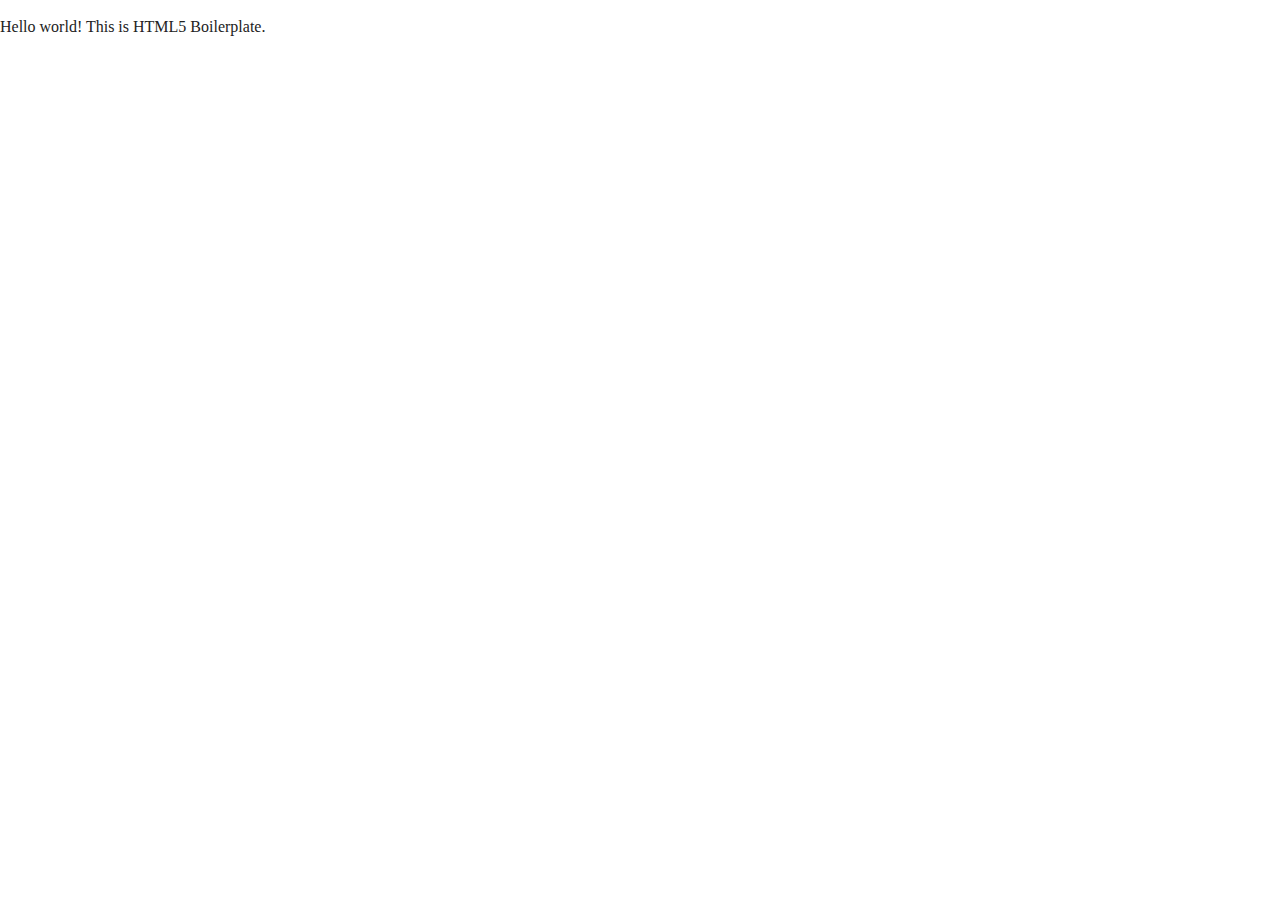
==== about/index.html @ 2b2614bc "add index.html to faq and about" ====
<!doctype html>
<html class="no-js" lang="">

<head>
  <meta charset="utf-8">
  <title></title>
  <meta name="description" content="">
  <meta name="viewport" content="width=device-width, initial-scale=1">

  <link rel="manifest" href="site.webmanifest">
  <link rel="apple-touch-icon" href="icon.png">
  <!-- Place favicon.ico in the root directory -->

  <link rel="stylesheet" href="../css/normalize.css">
  <link rel="stylesheet" href="../css/main.css">

  <meta name="theme-color" content="#fafafa">
</head>

<body>
  <!--[if IE]>
    <p class="browserupgrade">You are using an <strong>outdated</strong> browser. Please <a href="https://browsehappy.com/">upgrade your browser</a> to improve your experience and security.</p>
  <![endif]-->

  <!-- Add your site or application content here -->
  <p>Hello world! This is HTML5 Boilerplate.</p>
  <script src="../js/vendor/modernizr-3.8.0.min.js"></script>
  <script src="https://code.jquery.com/jquery-3.4.1.min.js" integrity="sha256-CSXorXvZcTkaix6Yvo6HppcZGetbYMGWSFlBw8HfCJo=" crossorigin="anonymous"></script>
  <script>window.jQuery || document.write('<script src="../js/vendor/jquery-3.4.1.min.js"><\/script>')</script>
  <script src="../js/plugins.js"></script>
  <script src="../js/main.js"></script>

  <!-- Google Analytics: change UA-XXXXX-Y to be your site's ID. -->
  <script>
    window.ga = function () { ga.q.push(arguments) }; ga.q = []; ga.l = +new Date;
    ga('create', 'UA-XXXXX-Y', 'auto'); ga('set','transport','beacon'); ga('send', 'pageview')
  </script>
  <script src="https://www.google-analytics.com/analytics.js" async></script>
</body>

</html>
---- css/main.css ----
/*! HTML5 Boilerplate v7.3.0 | MIT License | https://html5boilerplate.com/ */

/* main.css 2.0.0 | MIT License | https://github.com/h5bp/main.css#readme */
/*
 * What follows is the result of much research on cross-browser styling.
 * Credit left inline and big thanks to Nicolas Gallagher, Jonathan Neal,
 * Kroc Camen, and the H5BP dev community and team.
 */

/* ==========================================================================
   Base styles: opinionated defaults
   ========================================================================== */

html {
  color: #222;
  font-size: 1em;
  line-height: 1.4;
}

/*
 * Remove text-shadow in selection highlight:
 * https://twitter.com/miketaylr/status/12228805301
 *
 * Vendor-prefixed and regular ::selection selectors cannot be combined:
 * https://stackoverflow.com/a/16982510/7133471
 *
 * Customize the background color to match your design.
 */

::-moz-selection {
  background: #b3d4fc;
  text-shadow: none;
}

::selection {
  background: #b3d4fc;
  text-shadow: none;
}

/*
 * A better looking default horizontal rule
 */

hr {
  display: block;
  height: 1px;
  border: 0;
  border-top: 1px solid #ccc;
  margin: 1em 0;
  padding: 0;
}

/*
 * Remove the gap between audio, canvas, iframes,
 * images, videos and the bottom of their containers:
 * https://github.com/h5bp/html5-boilerplate/issues/440
 */

audio,
canvas,
iframe,
img,
svg,
video {
  vertical-align: middle;
}

/*
 * Remove default fieldset styles.
 */

fieldset {
  border: 0;
  margin: 0;
  padding: 0;
}

/*
 * Allow only vertical resizing of textareas.
 */

textarea {
  resize: vertical;
}

/* ==========================================================================
   Browser Upgrade Prompt
   ========================================================================== */

.browserupgrade {
  margin: 0.2em 0;
  background: #ccc;
  color: #000;
  padding: 0.2em 0;
}

/* ==========================================================================
   Author's custom styles
   ========================================================================== */

/* ==========================================================================
   Helper classes
   ========================================================================== */

/*
 * Hide visually and from screen readers
 */

.hidden {
  display: none !important;
}

/*
* Hide only visually, but have it available for screen readers:
* https://snook.ca/archives/html_and_css/hiding-content-for-accessibility
*
* 1. For long content, line feeds are not interpreted as spaces and small width
*    causes content to wrap 1 word per line:
*    https://medium.com/@jessebeach/beware-smushed-off-screen-accessible-text-5952a4c2cbfe
*/

.sr-only {
  border: 0;
  clip: rect(0, 0, 0, 0);
  height: 1px;
  margin: -1px;
  overflow: hidden;
  padding: 0;
  position: absolute;
  white-space: nowrap;
  width: 1px;
  /* 1 */
}

/*
* Extends the .sr-only class to allow the element
* to be focusable when navigated to via the keyboard:
* https://www.drupal.org/node/897638
*/

.sr-only.focusable:active,
.sr-only.focusable:focus {
  clip: auto;
  height: auto;
  margin: 0;
  overflow: visible;
  position: static;
  white-space: inherit;
  width: auto;
}

/*
* Hide visually and from screen readers, but maintain layout
*/

.invisible {
  visibility: hidden;
}

/*
* Clearfix: contain floats
*
* For modern browsers
* 1. The space content is one way to avoid an Opera bug when the
*    `contenteditable` attribute is included anywhere else in the document.
*    Otherwise it causes space to appear at the top and bottom of elements
*    that receive the `clearfix` class.
* 2. The use of `table` rather than `block` is only necessary if using
*    `:before` to contain the top-margins of child elements.
*/

.clearfix:before,
.clearfix:after {
  content: " ";
  /* 1 */
  display: table;
  /* 2 */
}

.clearfix:after {
  clear: both;
}

/* ==========================================================================
   EXAMPLE Media Queries for Responsive Design.
   These examples override the primary ('mobile first') styles.
   Modify as content requires.
   ========================================================================== */

@media only screen and (min-width: 35em) {
  /* Style adjustments for viewports that meet the condition */
}

@media print,
  (-webkit-min-device-pixel-ratio: 1.25),
  (min-resolution: 1.25dppx),
  (min-resolution: 120dpi) {
  /* Style adjustments for high resolution devices */
}

/* ==========================================================================
   Print styles.
   Inlined to avoid the additional HTTP request:
   https://www.phpied.com/delay-loading-your-print-css/
   ========================================================================== */

@media print {
  *,
  *:before,
  *:after {
    background: transparent !important;
    color: #000 !important;
    /* Black prints faster */
    box-shadow: none !important;
    text-shadow: none !important;
  }
  a,
  a:visited {
    text-decoration: underline;
  }
  a[href]:after {
    content: " (" attr(href) ")";
  }
  abbr[title]:after {
    content: " (" attr(title) ")";
  }
  /*
     * Don't show links that are fragment identifiers,
     * or use the `javascript:` pseudo protocol
     */
  a[href^="#"]:after,
  a[href^="javascript:"]:after {
    content: "";
  }
  pre {
    white-space: pre-wrap !important;
  }
  pre,
  blockquote {
    border: 1px solid #999;
    page-break-inside: avoid;
  }
  /*
     * Printing Tables:
     * https://web.archive.org/web/20180815150934/http://css-discuss.incutio.com/wiki/Printing_Tables
     */
  thead {
    display: table-header-group;
  }
  tr,
  img {
    page-break-inside: avoid;
  }
  p,
  h2,
  h3 {
    orphans: 3;
    widows: 3;
  }
  h2,
  h3 {
    page-break-after: avoid;
  }
}
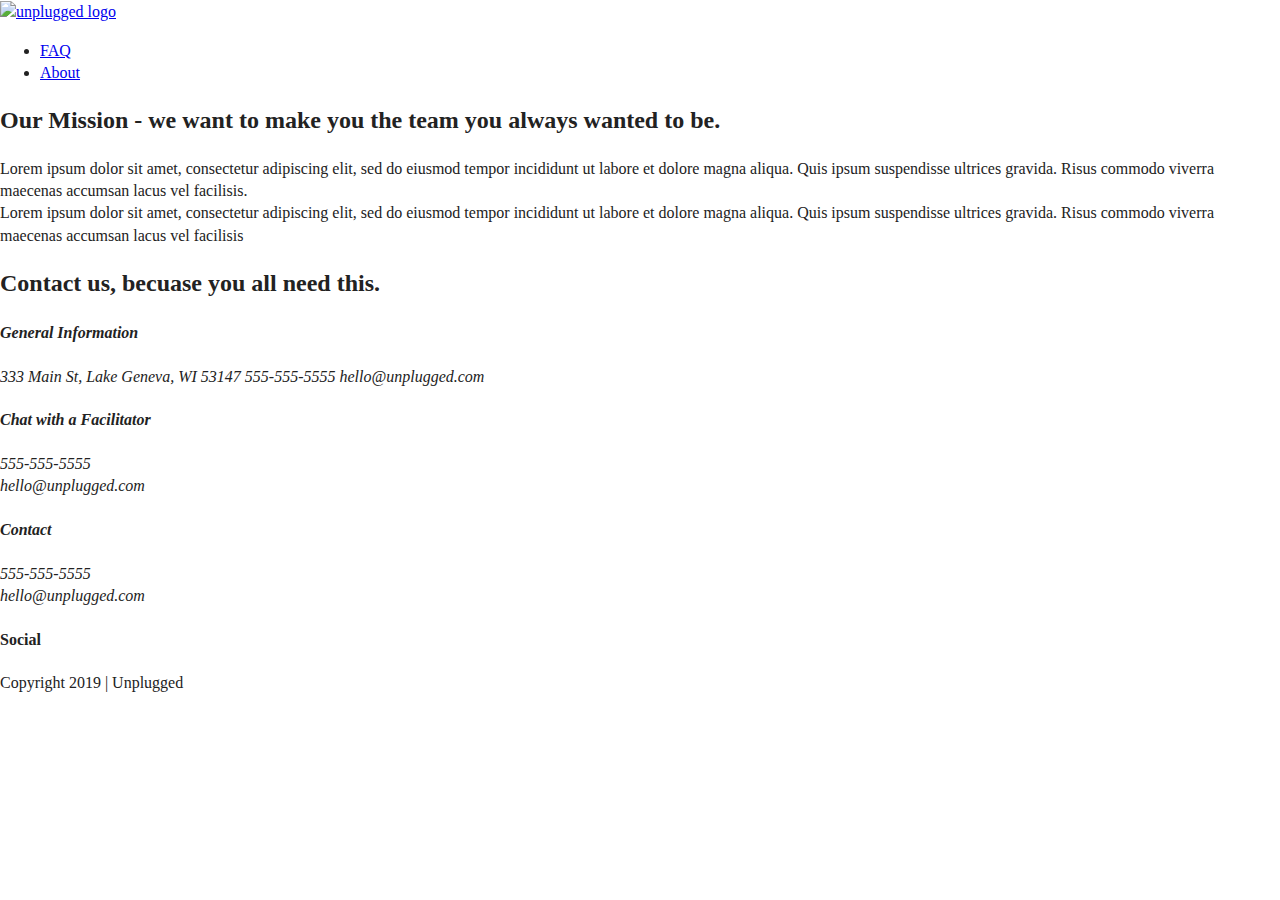
==== commit 744b1045: "About page html" ====
--- a/about/index.html
+++ b/about/index.html
@@ -21,9 +21,90 @@
   <!--[if IE]>
     <p class="browserupgrade">You are using an <strong>outdated</strong> browser. Please <a href="https://browsehappy.com/">upgrade your browser</a> to improve your experience and security.</p>
   <![endif]-->
+  <header>
+      <div class="content-wrapper">
+        <a href="#"><img scr="" alt="unplugged logo"></a>
+        <div class="header-divider"></div>
+        <nav>
+            <ul>
+              <li><a href="../faq/index.html" target="_blank">FAQ</a></li>
+              <li><a href="../about/index.html" target="_blank">About</a></li>
+            </ul>
+        </nav>
+      </div>
+  </header>
 
-  <!-- Add your site or application content here -->
-  <p>Hello world! This is HTML5 Boilerplate.</p>
+<main>
+    <section class="mission">
+      <div class="content-wrapper">
+          <div class="mission-content">
+            <h2>Our Mission - we want to make you the team you always wanted to be.</h2>
+            <p>Lorem ipsum dolor sit amet, consectetur adipiscing elit, sed do eiusmod tempor incididunt ut labore et dolore magna aliqua. Quis ipsum suspendisse ultrices gravida. Risus commodo viverra maecenas accumsan lacus vel facilisis. <br>
+            Lorem ipsum dolor sit amet, consectetur adipiscing elit, sed do eiusmod tempor incididunt ut labore et dolore magna aliqua. Quis ipsum suspendisse ultrices gravida. Risus commodo viverra maecenas accumsan lacus vel facilisis
+            </p>
+          </div>
+      </div> <!-- mission content wrapper ends -->
+    </section> <!-- end mission section -->
+
+    <section class="map">
+      <figure>
+      </figure>
+    </section>
+
+    <section class="cotact-section">
+      <div class="content-wrapper">
+        <h2>Contact us, becuase you all need this.</h2>
+        <address class="contact">
+          <div class="col-1">
+            <h4>General Information</h4>
+            <p>333 Main St, Lake Geneva, WI 53147
+              555-555-5555
+              hello@unplugged.com
+            </p>
+          </div>
+          <div class="col-2">
+            <h4>Chat with a Facilitator</h4>
+            <p>
+              555-555-5555<br>
+            hello@unplugged.com
+          </p>
+        </div>
+      </address>
+      </div>
+    </section>
+
+
+</main>
+
+  <footer>
+      <div class="content-wrapper">
+          <div class="footer-content">
+            <address class="contact">
+              <h4>Contact</h4>
+              <p>
+                555-555-5555<br>
+              hello@unplugged.com
+            </p>
+            </address>
+          </div>
+              <div class="social">
+                <h4>Social</h4>
+                  <div class="social-icons">
+                      <p><a href="https://www.facebook.com/yoursite" target="_blank"></a></p>
+                      <p><a href="https://www.twiiter.com/yoursite" target="_blank"></a></p>
+                      <p><a href="https://www.instagram.com/yoursite" target="_blank"></a></p>
+                <!-- other social links here -->
+                  </div>
+              </div>
+            </div><!-- footer content ends -->
+        </div> <!--footer content-wrapper ends -->
+
+        <div class="copyright">
+          <p>Copyright 2019 | Unplugged</p>
+        </div>
+  </footer>
+
+
   <script src="../js/vendor/modernizr-3.8.0.min.js"></script>
   <script src="https://code.jquery.com/jquery-3.4.1.min.js" integrity="sha256-CSXorXvZcTkaix6Yvo6HppcZGetbYMGWSFlBw8HfCJo=" crossorigin="anonymous"></script>
   <script>window.jQuery || document.write('<script src="../js/vendor/jquery-3.4.1.min.js"><\/script>')</script>
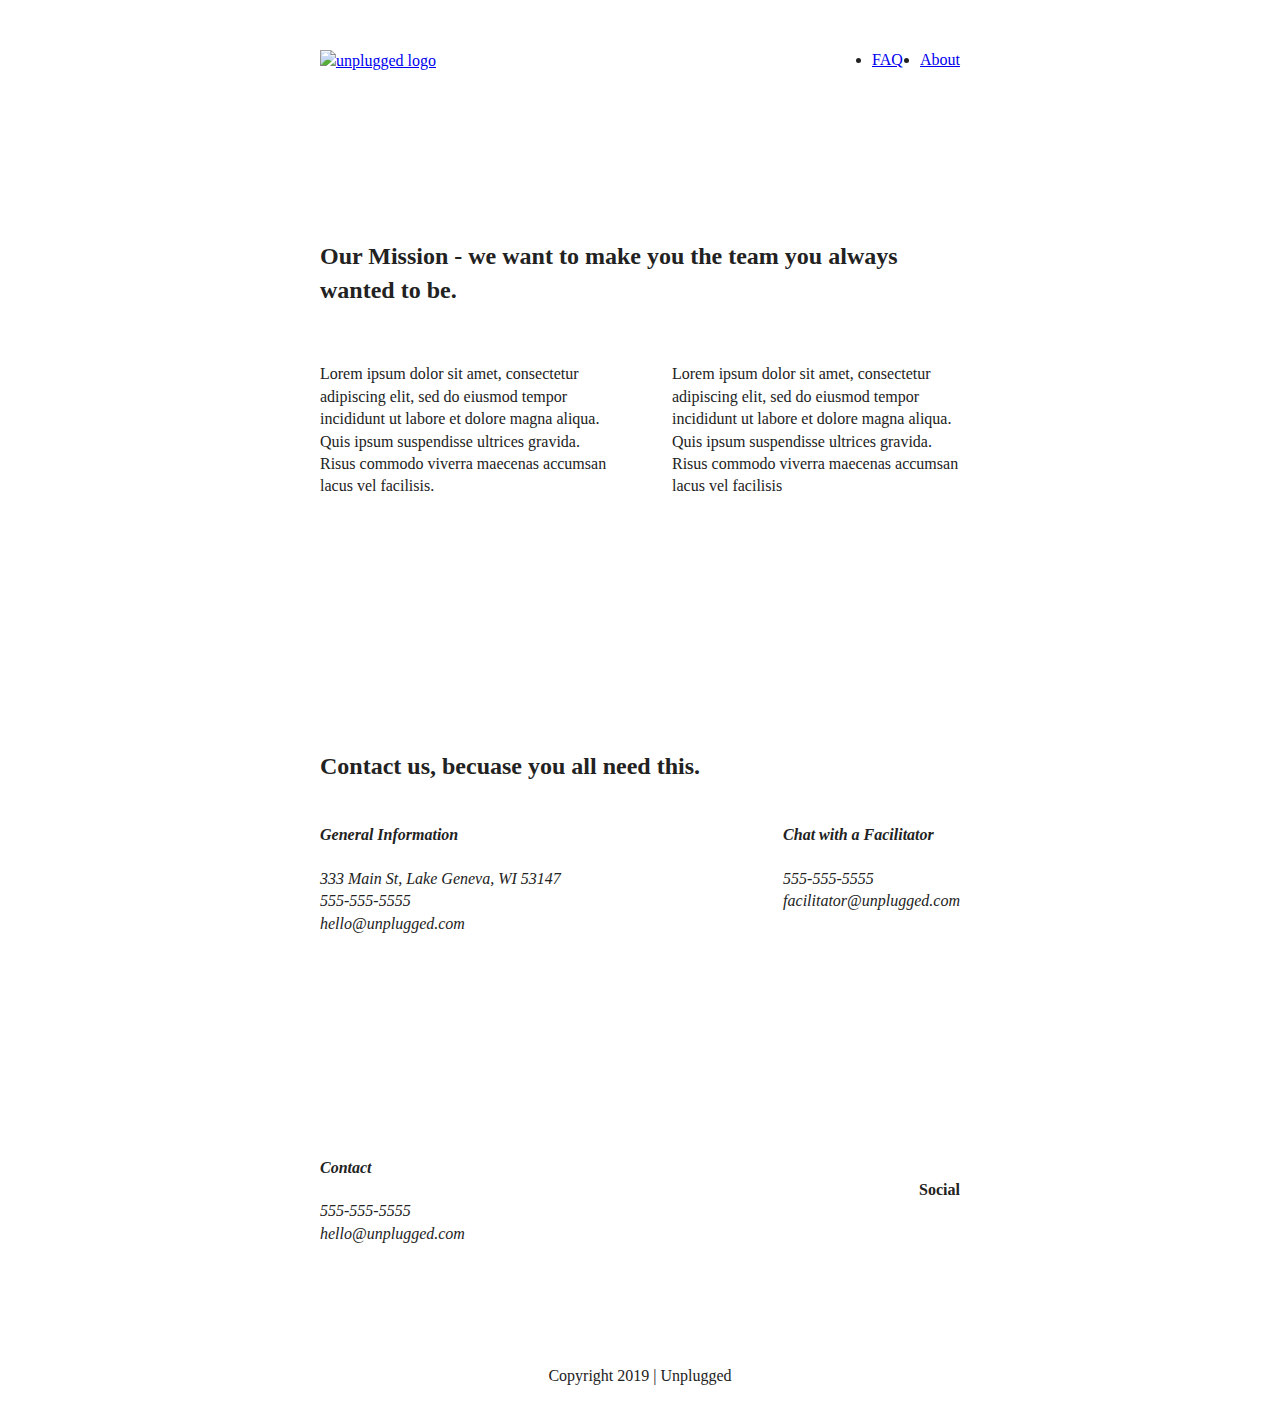
==== commit 2b5282b5: "breakpoints and tablet code" ====
--- a/about/index.html
+++ b/about/index.html
@@ -37,9 +37,12 @@
 <main>
     <section class="mission">
       <div class="content-wrapper">
+          <h2>Our Mission - we want to make you the team you always wanted to be.</h2>
           <div class="mission-content">
-            <h2>Our Mission - we want to make you the team you always wanted to be.</h2>
-            <p>Lorem ipsum dolor sit amet, consectetur adipiscing elit, sed do eiusmod tempor incididunt ut labore et dolore magna aliqua. Quis ipsum suspendisse ultrices gravida. Risus commodo viverra maecenas accumsan lacus vel facilisis. <br>
+            <p>
+              Lorem ipsum dolor sit amet, consectetur adipiscing elit, sed do eiusmod tempor incididunt ut labore et dolore magna aliqua. Quis ipsum suspendisse ultrices gravida. Risus commodo viverra maecenas accumsan lacus vel facilisis.
+            </p>
+            <p>
             Lorem ipsum dolor sit amet, consectetur adipiscing elit, sed do eiusmod tempor incididunt ut labore et dolore magna aliqua. Quis ipsum suspendisse ultrices gravida. Risus commodo viverra maecenas accumsan lacus vel facilisis
             </p>
           </div>
@@ -51,22 +54,22 @@
       </figure>
     </section>
 
-    <section class="cotact-section">
+    <section class="contact-section">
       <div class="content-wrapper">
         <h2>Contact us, becuase you all need this.</h2>
-        <address class="contact">
-          <div class="col-1">
+        <address class="contact-content">
+          <div>
             <h4>General Information</h4>
-            <p>333 Main St, Lake Geneva, WI 53147
-              555-555-5555
+            <p>333 Main St, Lake Geneva, WI 53147<br>
+              555-555-5555<br>
               hello@unplugged.com
             </p>
           </div>
-          <div class="col-2">
+          <div>
             <h4>Chat with a Facilitator</h4>
             <p>
               555-555-5555<br>
-            hello@unplugged.com
+            facilitator@unplugged.com
           </p>
         </div>
       </address>
@@ -86,13 +89,18 @@
               hello@unplugged.com
             </p>
             </address>
-          </div>
               <div class="social">
                 <h4>Social</h4>
                   <div class="social-icons">
-                      <p><a href="https://www.facebook.com/yoursite" target="_blank"></a></p>
-                      <p><a href="https://www.twiiter.com/yoursite" target="_blank"></a></p>
-                      <p><a href="https://www.instagram.com/yoursite" target="_blank"></a></p>
+                      <p>
+                        <a href="https://www.facebook.com/yoursite" target="_blank"></a>
+                      </p>
+                      <p>
+                        <a href="https://www.twiiter.com/yoursite" target="_blank"></a>
+                      </p>
+                      <p>
+                        <a href="https://www.instagram.com/yoursite" target="_blank"></a>
+                      </p>
                 <!-- other social links here -->
                   </div>
               </div>
--- a/css/main.css
+++ b/css/main.css
@@ -97,6 +97,231 @@
 /* ==========================================================================
    Author's custom styles
    ========================================================================== */
+
+   .content-wrapper {
+     width: 90%;
+     margin: 50px 0;
+   }
+
+/*---------------------------Base Header - Footer Styles-----------------------*/
+
+header,
+footer {
+  display: flex;
+  justify-content: center;
+  align-items: center;
+  flex-flow: row wrap;
+}
+
+/*----Header styles---*/
+
+header {
+  padding: 15px 0;
+}
+
+header .content-wrapper {
+  display: flex;
+  justify-content: center;
+  align-items: center;
+  flex-flow: row wrap;
+  margin: 0;
+}
+
+.header-divider {
+  width: 100%;
+  height: 1px;
+  margin: 10px 0 20px 0;
+}
+
+header nav {
+  display: flex;
+  justify-content: space-around;
+  align-items: center;
+  flex-flow: row wrap;
+  width: 60%;
+}
+
+header nav ul {
+  display: flex;
+  justify-content: space-around;
+  width: 100%;
+}
+
+/*----Footer styles---*/
+
+footer {
+ flex-direction: column;
+}
+
+footer p {
+  margin: 0;
+}
+
+footer .content-wrapper {
+  width: 55%;
+  margin: 50px 0;
+}
+
+
+footer .contact {
+  margin-bottom: 50px;
+}
+
+footer .social-icons {
+  display: flex;
+  justify-content: space-around;
+  align-items: center;
+}
+
+footer .social-icons p {
+  display: flex;
+  justify-content: center;
+  align-items: center;
+}
+
+footer .copyright {
+  margin: 20px 0;
+  text-align: center;
+}
+
+/*---------------------------Mobile Styles - Homepage -----------------------*/
+
+main {
+
+}
+
+/* Hero Area */
+
+.hero-area {
+  display: flex;
+  justify-content: center;
+  flex-flow: row wrap;
+}
+
+main .content-wrapper {
+
+}
+
+/* Aside */
+
+aside {
+  display: flex;
+  justify-content: center;
+  align-items: center;
+  flex-flow: row wrap;
+}
+
+aside .content-wrapper {
+
+}
+
+.form-description {
+
+}
+
+.form {
+
+}
+
+/* Features */
+
+.features {
+  display: flex;
+  justify-content: center;
+  flex-flow: row wrap;
+}
+
+.features h2 {
+  margin-bottom: 60px;
+}
+
+.features article {
+  width: 60%;
+  margin: 30px 0;
+}
+
+.features .features-items {
+  display: flex;
+  justify-content: center;
+  align-items: center;
+  flex-flow: row wrap;
+}
+
+.features p {
+  margin: 0;
+}
+
+
+/* Reviews */
+
+.reviews {
+  display: flex;
+  justify-content: center;
+  flex-flow: row wrap;
+}
+
+.reviews h2 {
+  margin-bottom: 40px;
+}
+
+.reviews h3 {
+  width: 50%;
+  margin: 20px 0;
+}
+
+article .testimonial {
+
+}
+
+/* ==========================================================================
+   About Page
+   ========================================================================== */
+
+.mission {
+  display: flex;
+  justify-content: center;
+  align-items: center;
+  flex-flow: row wrap;
+}
+
+.contact-section {
+  display: flex;
+  justify-content: center;
+  align-items: center;
+  flex-flow: row wrap;
+}
+
+.contact-content p {
+  margin: 0;
+}
+
+
+
+/* ==========================================================================
+   FAQ Page
+   ========================================================================== */
+
+.faq {
+  display: flex;
+  justify-content: center;
+  align-items: center;
+  flex-flow: row wrap;
+}
+
+.faq .content-wrapper {
+  display: flex;
+  justify-content: center;
+  align-items: center;
+  flex-flow: row wrap;
+}
+
+.faq h2 {
+  margin-bottom: 40px;
+}
+
+.faq-content {
+  margin-bottom: 50px;
+}
 
 /* ==========================================================================
    Helper classes
@@ -187,8 +412,138 @@
    Modify as content requires.
    ========================================================================== */
 
-@media only screen and (min-width: 35em) {
-  /* Style adjustments for viewports that meet the condition */
+@media only screen and (min-width: 768px) {
+  /* table styles here */
+
+  .content-wrapper {
+    max-width: 640px;
+    margin: 100px 0;
+  }
+
+  header {
+ justify-content: space-around;
+ padding: 33px 0;
+  }
+
+  header .content-wrapper {
+    width: 100%;
+    justify-content: space-between;
+  }
+  header nav {
+    width: 20%;
+  }
+
+  header nav ul {
+    justify-content: space-between;
+  }
+
+  .header-divider {
+    display: none;
+  }
+  /* Hero Area */
+
+  /* Aside */
+  aside .content-wrapper {
+    margin: 50px 0;
+    display: flex;
+    justify-content: space-between;
+    flex-flow: row wrap;
+  }
+
+  aside .content-wrapper .form-description,
+  aside .content-wrapper .form {
+    width: 40%;
+    margin: 0;
+  }
+
+  /* Features */
+  .features article {
+    display: flex;
+    justify-content: center;
+    align-items: center;
+    flex-flow: column wrap;
+    flex-basis: 50%;
+  }
+
+  .features .features-item-description {
+    width: 50%;
+  }
+
+  /* Reviews */
+  .reviews article {
+    display: flex;
+    justify-content: space-between;
+  }
+
+  .reviews article div {
+    width: 49%;
+  }
+
+  /* Footer */
+  footer .content-wrapper {
+    width: 65%;
+    margin: 100px 0;
+  }
+
+  .footer-content {
+    display: flex;
+    justify-content: space-between;
+    align-items: center;
+  }
+
+  footer .contact {
+    margin-bottom: 0;
+  }
+
+  footer .copyright {
+    width: 100%;
+    align-items: center;
+  }
+  /* ==========================================================================
+   About Page
+   ========================================================================== */
+
+  .mission-content {
+    display: flex;
+    justify-content: space-between;
+    align-items: center;
+    padding-top: 20px
+  }
+
+  .mission-content p {
+    width: 45%;
+  }
+
+  .contact-section .content-wrapper h2 {
+    width: 80%;
+  }
+
+  .contact-content {
+    display: flex;
+    justify-content: space-between;
+    align-items: flex-start;
+  }
+
+  /* ==========================================================================
+   FAQ Page
+   ========================================================================== */
+
+  .faq .content-wrapper {
+    justify-content: space-between;
+  }
+
+  .faq-content {
+    flex-basis: 45%;
+  }
+
+  .faq h2 {
+    width: 100%;
+  }
+}
+
+
+@media only screen and (min-width: 1200px) {
+/* table styles here */
 }
 
 @media print,
@@ -262,4 +617,3 @@
     page-break-after: avoid;
   }
 }
-
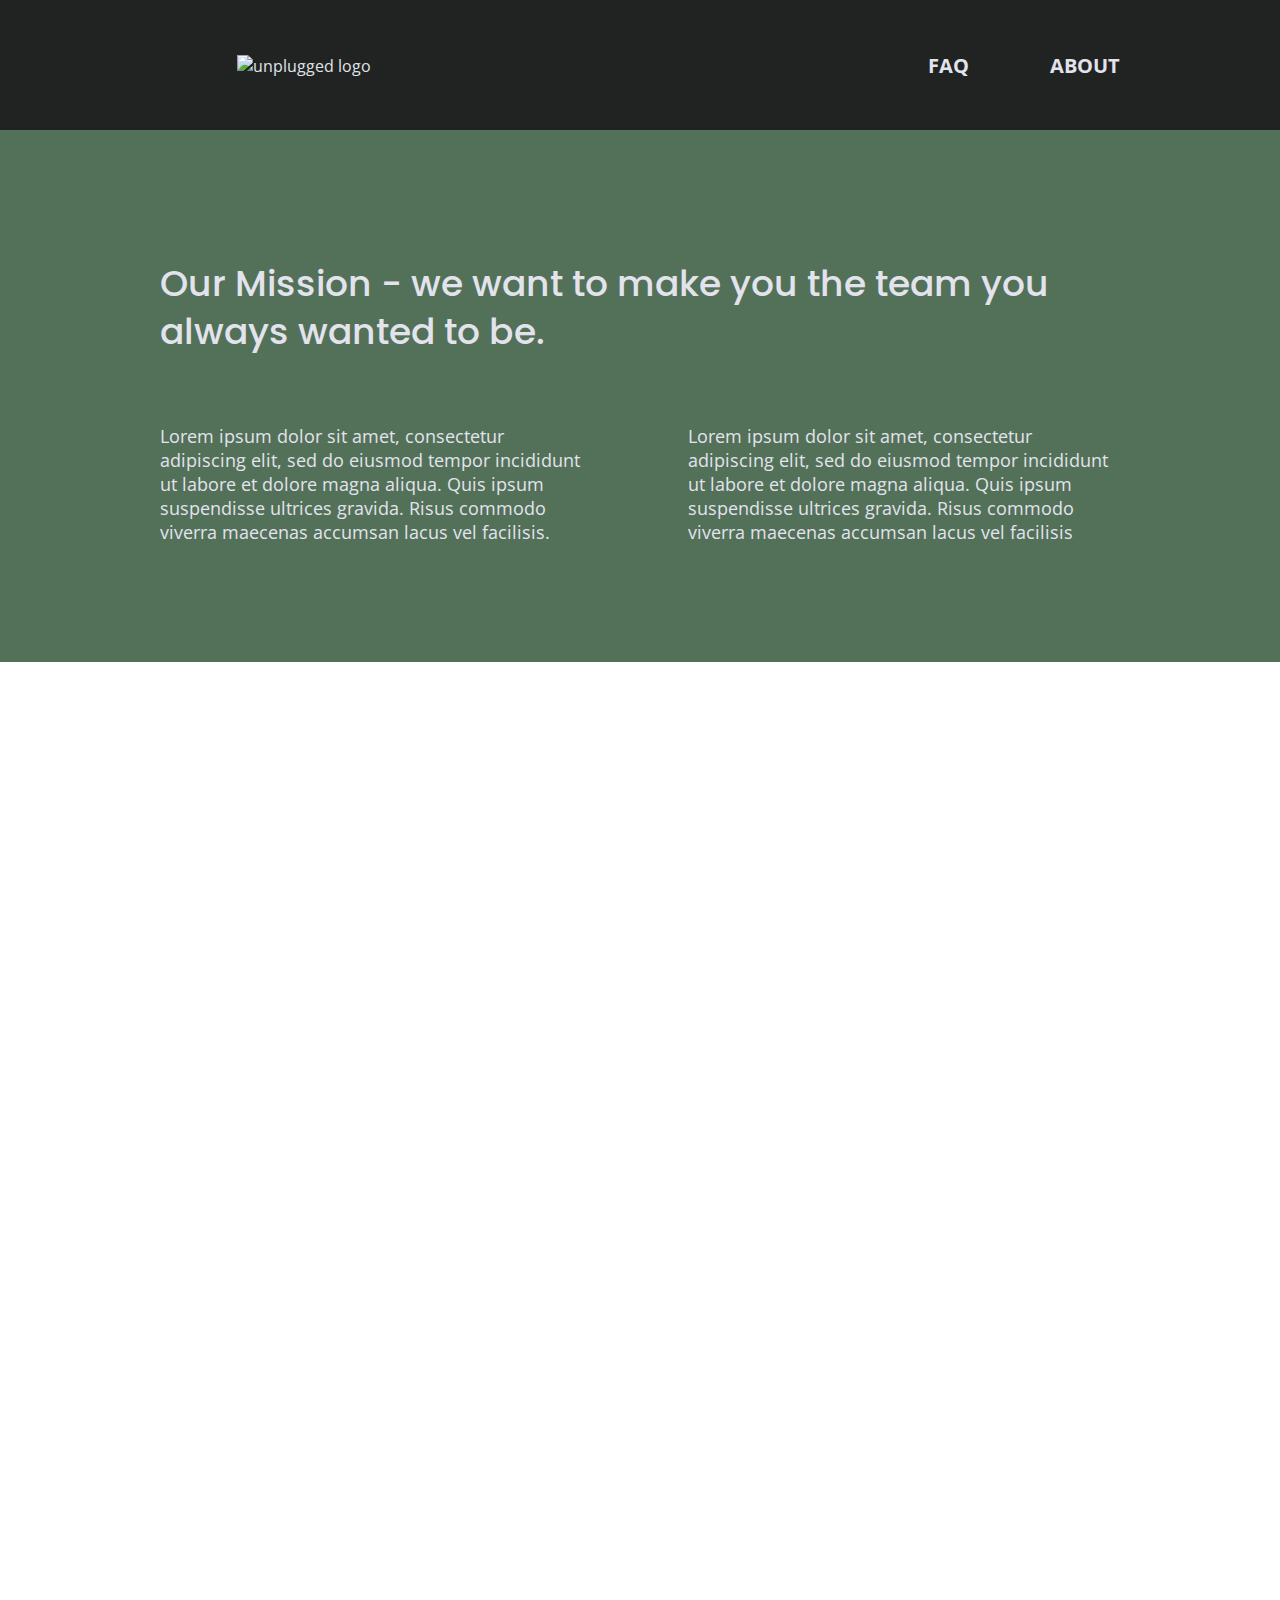
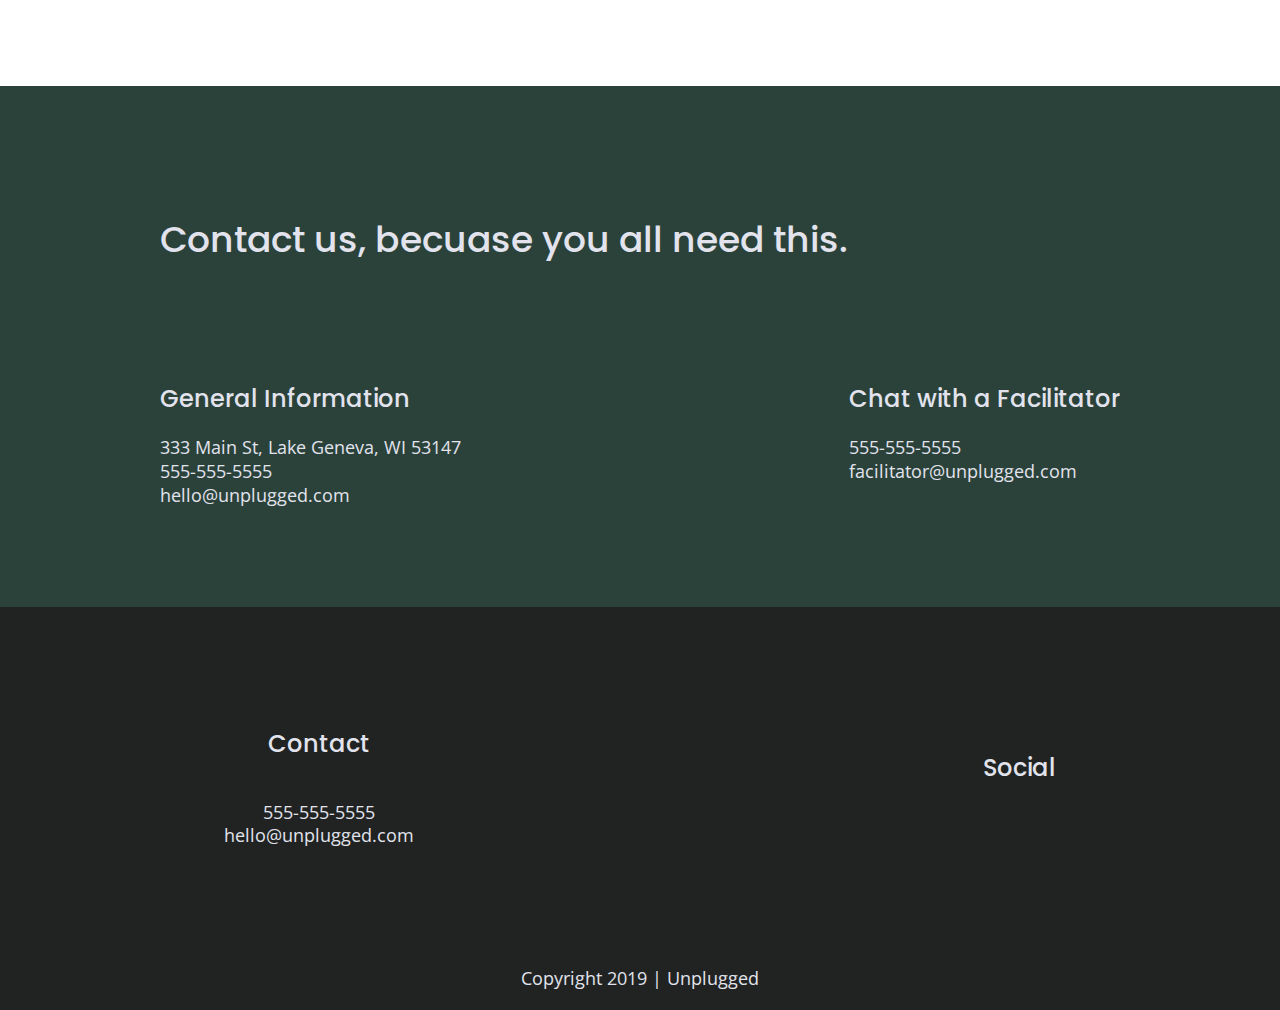
==== commit b933a998: "responsive map iframe" ====
--- a/about/index.html
+++ b/about/index.html
@@ -15,6 +15,8 @@
   <link rel="stylesheet" href="../css/main.css">
 
   <meta name="theme-color" content="#fafafa">
+
+  <link href="https://fonts.googleapis.com/css?family=Open+Sans:400,700|Poppins:500,700" rel="stylesheet">
 </head>
 
 <body>
@@ -23,7 +25,11 @@
   <![endif]-->
   <header>
       <div class="content-wrapper">
-        <a href="#"><img scr="" alt="unplugged logo"></a>
+        <figure>
+          <a href="#">
+              <img src="../img/unpluggedlogo.png" alt="unplugged logo">
+          </a>
+        </figure>
         <div class="header-divider"></div>
         <nav>
             <ul>
@@ -51,6 +57,7 @@
 
     <section class="map">
       <figure>
+      <iframe src="https://www.google.com/maps/embed?pb=!1m18!1m12!1m3!1d2937.0511584791698!2d-88.42710265696954!3d42.596658085116516!2m3!1f0!2f0!3f0!3m2!1i1024!2i768!4f13.1!3m3!1m2!1s0x88058bbef1e33f19%3A0xa9e28adaef1aa0be!2s333%20Main%20St%2C%20Lake%20Geneva%2C%20WI%2053147%2C%20USA!5e0!3m2!1sen!2sca!4v1591619249936!5m2!1sen!2sca" width="600" height="450" frameborder="0" style="border:0;" allowfullscreen="" aria-hidden="false" tabindex="0"></iframe>
       </figure>
     </section>
 
--- a/css/main.css
+++ b/css/main.css
@@ -103,6 +103,62 @@
      margin: 50px 0;
    }
 
+   /* General Styles */
+
+  html {
+
+        font-size: 16px;
+   }
+
+  body {
+    font-family: 'Open Sans', sans-serif;
+    font-size: 1em;
+    text-align: left;
+    color: #e2e3ed;
+   }
+
+  ul,
+  ol {
+     list-style-type: none
+   }
+
+   a {
+     color: #e2e3ed;
+     text-decoration: none;
+   }
+
+   h2 {
+    font-family: 'Poppins', sans-serif;
+    font-size: 1.875em;
+    font-weight: 500;
+   }
+
+   h3,
+   h4 {
+    font-family: 'Poppins', sans-serif;
+    font-size: 1.125em;
+    font-weight: 500;
+    margin: 20px 0;
+   }
+
+   p {
+     font-size: .875em;
+     line-height: 1.285;
+   }
+
+   img {
+     width: 100%
+   }
+
+   figure {
+     margin: 0;
+
+   }
+
+   address {
+     font-style: normal;
+   }
+
 /*---------------------------Base Header - Footer Styles-----------------------*/
 
 header,
@@ -111,6 +167,7 @@
   justify-content: center;
   align-items: center;
   flex-flow: row wrap;
+  background-color: #202322;
 }
 
 /*----Header styles---*/
@@ -125,12 +182,21 @@
   align-items: center;
   flex-flow: row wrap;
   margin: 0;
+}
+
+header figure {
+  width: 60%;
+  display: flex;
+  justify-content: center;
+  align-items: center;
+  flex-flow: row wrap;
 }
 
 .header-divider {
   width: 100%;
   height: 1px;
   margin: 10px 0 20px 0;
+  background: #3a3a3a;
 }
 
 header nav {
@@ -139,17 +205,26 @@
   align-items: center;
   flex-flow: row wrap;
   width: 60%;
+  font-size: 1.125em;
+  font-weight: 700;
+  text-transform: uppercase;
 }
 
 header nav ul {
   display: flex;
   justify-content: space-around;
   width: 100%;
+  padding: 0;
+}
+
+header nav ul li {
+  font-size: 1.125em;
 }
 
 /*----Footer styles---*/
 
 footer {
+  text-align: center;
  flex-direction: column;
 }
 
@@ -196,32 +271,58 @@
   display: flex;
   justify-content: center;
   flex-flow: row wrap;
-}
-
-main .content-wrapper {
-
+  background: url(../img/unplugged-retreat-hero.jpg);
+  background-size: cover;
+  background-position: center;
+  min-height: 500px;
+}
+
+.hero-area h1 {
+  font-family: 'Poppins', Helvetica, Arial, sans-serif;
+  font-weight: 500;
+  font-size: 2.25em;
+  line-height: 1.2;
 }
 
 /* Aside */
 
 aside {
-  display: flex;
-  justify-content: center;
-  align-items: center;
-  flex-flow: row wrap;
-}
-
-aside .content-wrapper {
-
-}
-
-.form-description {
-
-}
-
-.form {
-
-}
+  background-color: #527158;
+  display: flex;
+  justify-content: center;
+  align-items: center;
+  flex-flow: row wrap;
+}
+
+/* ==========================================================================
+   Home page aside \ form
+   ========================================================================== */
+aside .form {
+  margin-top: 30px;
+}
+
+input[type=text] {
+  box-sizing: border-box;
+  width: 100%;
+  color: #2a423a;
+  font-style: italic;
+  padding: 1em;
+}
+
+input[type=button] {
+  width: 100%;
+  padding: 20px 0;
+  margin-top: 20px;
+  background-color: #2a423a;
+  font-family: 'Poppins', Helvetica, Arial, sans-serif;
+  font-weight: 500;
+  font-size: 1.125em;
+  color: #e2e3ed;
+  border: none;
+  text-align: center;
+  text-transform: uppercase;
+}
+
 
 /* Features */
 
@@ -229,6 +330,9 @@
   display: flex;
   justify-content: center;
   flex-flow: row wrap;
+  background: url('../img/unplugged-retreat-features.jpg');
+  background-size: cover;
+  background-position: center;
 }
 
 .features h2 {
@@ -236,7 +340,7 @@
 }
 
 .features article {
-  width: 60%;
+  width: 63%;
   margin: 30px 0;
 }
 
@@ -249,6 +353,7 @@
 
 .features p {
   margin: 0;
+  text-align: center;
 }
 
 
@@ -258,10 +363,12 @@
   display: flex;
   justify-content: center;
   flex-flow: row wrap;
+  background-color: #2a423a;
 }
 
 .reviews h2 {
   margin-bottom: 40px;
+  line-height: 1;
 }
 
 .reviews h3 {
@@ -282,9 +389,11 @@
   justify-content: center;
   align-items: center;
   flex-flow: row wrap;
+  background-color: #527158;
 }
 
 .contact-section {
+  background-color: #2a423a;
   display: flex;
   justify-content: center;
   align-items: center;
@@ -295,7 +404,21 @@
   margin: 0;
 }
 
-
+.map figure {
+  padding-bottom: 80%;
+  height: 0;
+  width:100%;
+  overflow: hidden;
+  position: relative;
+}
+
+.map iframe {
+  top: 0;
+  left: 0;
+  width: 100%;
+  height: 100%;
+  position: absolute;
+}
 
 /* ==========================================================================
    FAQ Page
@@ -306,6 +429,7 @@
   justify-content: center;
   align-items: center;
   flex-flow: row wrap;
+  background-color: #527158;
 }
 
 .faq .content-wrapper {
@@ -313,14 +437,19 @@
   justify-content: center;
   align-items: center;
   flex-flow: row wrap;
+  margin: 50px 0 0 0;
 }
 
 .faq h2 {
   margin-bottom: 40px;
 }
 
-.faq-content {
+.faq-question {
   margin-bottom: 50px;
+}
+
+.faq-question h4 {
+  line-height: 1.333;
 }
 
 /* ==========================================================================
@@ -413,22 +542,38 @@
    ========================================================================== */
 
 @media only screen and (min-width: 768px) {
-  /* table styles here */
+  /* tablet styles here */
 
   .content-wrapper {
     max-width: 640px;
     margin: 100px 0;
   }
 
+  h2 {
+    font-size: 2.25em;
+    line-height: 1.333;
+  }
+
+  h3 {
+      font-size: 1.5em;
+      line-height: 1.25;
+  }
+
+    /* Header */
   header {
- justify-content: space-around;
- padding: 33px 0;
+    justify-content: space-around;
+    padding: 33px 0;
   }
 
   header .content-wrapper {
     width: 100%;
     justify-content: space-between;
   }
+
+  header figure {
+    width: 30%;
+  }
+
   header nav {
     width: 20%;
   }
@@ -441,6 +586,15 @@
     display: none;
   }
   /* Hero Area */
+  .hero-area {
+    min-height: 600px;
+  }
+
+  .hero-area h1 {
+    font-size: 3em;
+    line-height: 1;
+    margin: 0;
+}
 
   /* Aside */
   aside .content-wrapper {
@@ -466,7 +620,7 @@
   }
 
   .features .features-item-description {
-    width: 50%;
+    width: 62%;
   }
 
   /* Reviews */
@@ -475,8 +629,14 @@
     justify-content: space-between;
   }
 
+  .reviews article figure,
   .reviews article div {
     width: 49%;
+  }
+
+  .reviews h3 {
+    width: 75%;
+    margin: 0;
   }
 
   /* Footer */
@@ -485,14 +645,24 @@
     margin: 100px 0;
   }
 
-  .footer-content {
+  footer .footer-content {
     display: flex;
     justify-content: space-between;
     align-items: center;
+    flex-direction: row;
   }
 
   footer .contact {
     margin-bottom: 0;
+  }
+
+  footer h4 {
+    font-size: 1.5em;
+    margin-bottom: 40px;
+  }
+
+  footer p {
+      line-height: 1.285;
   }
 
   footer .copyright {
@@ -524,6 +694,10 @@
     align-items: flex-start;
   }
 
+  .contact-content h4 {
+    font-size: 1.5em;
+  }
+
   /* ==========================================================================
    FAQ Page
    ========================================================================== */
@@ -532,7 +706,7 @@
     justify-content: space-between;
   }
 
-  .faq-content {
+  .faq-question {
     flex-basis: 45%;
   }
 
@@ -543,7 +717,76 @@
 
 
 @media only screen and (min-width: 1200px) {
-/* table styles here */
+/* desktop styles here */
+
+h3, h4 {
+  font-size: 1.875em;
+}
+
+h2 {
+  font-size: 2.25em;
+}
+
+p {
+  font-size: 1.125em;
+  line-height: 1.333;
+}
+
+.content-wrapper {
+  max-width: 960px;
+}
+
+ /* Hero */
+
+.hero-area h1 {
+  width: 60%;
+  font-size: 3.75em;
+}
+
+    /* Aside */
+    aside .content-wrapper {
+        justify-content: space-around;
+    }
+
+    aside .content-wrapper .form-description,
+    aside .content-wrapper .form {
+        width: 30%;
+    }
+
+    /* Features */
+    .features h2 {
+        width: 850px;
+    }
+
+    .features article {
+        flex-basis: 33%;
+    }
+
+    /* Reviews */
+    .reviews article div {
+        width: 42%;
+    }
+
+/* ==========================================================================
+   About Page
+   ========================================================================== */
+    .mission h2,
+    .contact-section .content-wrapper h2 {
+        width: 945px;
+    }
+
+    .contact-section .content-wrapper h2 {
+        margin-bottom: 98px;
+    }
+
+
+/* ==========================================================================
+   FAQ Page
+   ========================================================================== */
+    .faq h2 {
+        width: 100%;
+    }
+
 }
 
 @media print,
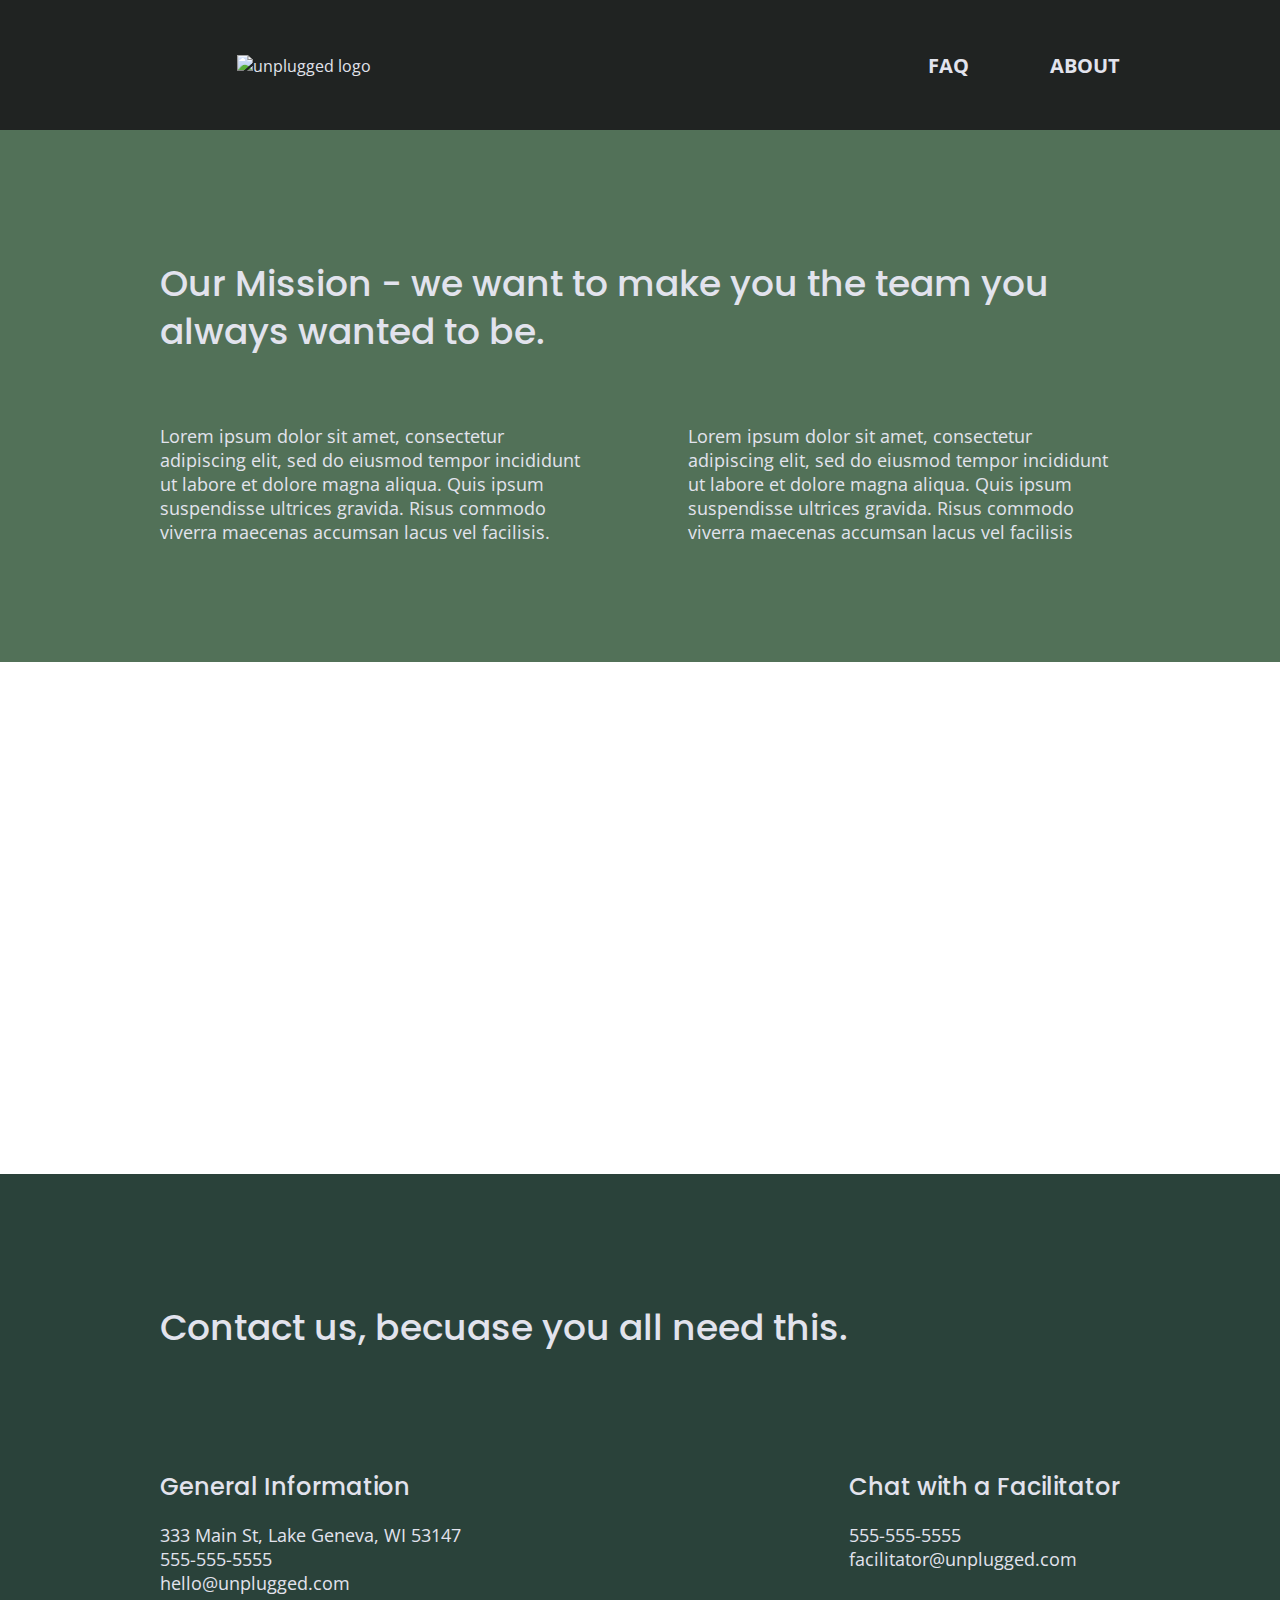
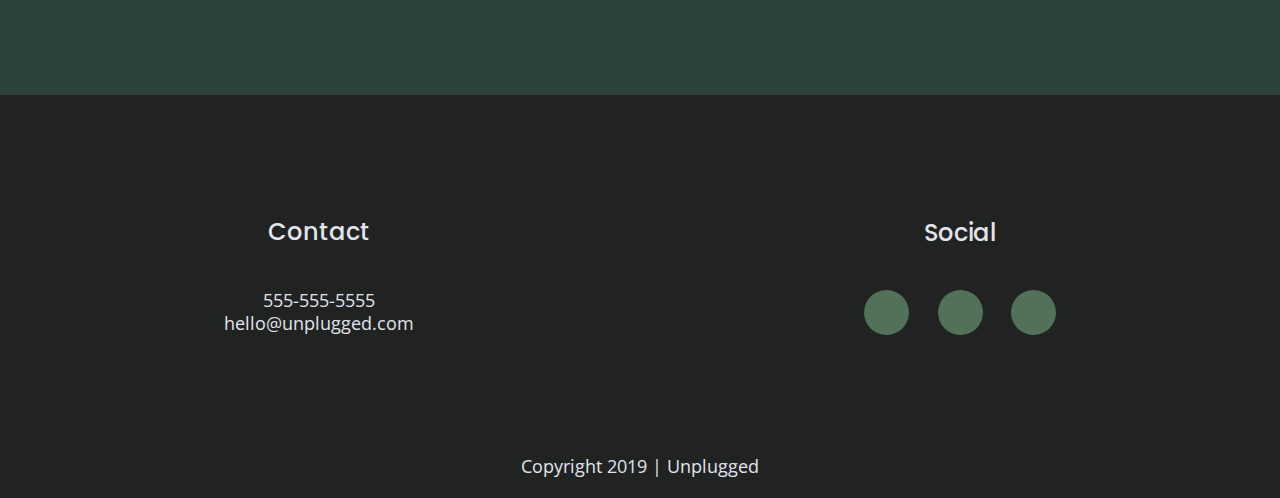
==== commit 0f892e36: "social icons" ====
--- a/about/index.html
+++ b/about/index.html
@@ -17,6 +17,8 @@
   <meta name="theme-color" content="#fafafa">
 
   <link href="https://fonts.googleapis.com/css?family=Open+Sans:400,700|Poppins:500,700" rel="stylesheet">
+  <!---fontawesome kit---->
+  <script src="https://kit.fontawesome.com/7f8c8c067a.js" crossorigin="anonymous"></script>
 </head>
 
 <body>
@@ -86,38 +88,40 @@
 
 </main>
 
-  <footer>
-      <div class="content-wrapper">
-          <div class="footer-content">
-            <address class="contact">
-              <h4>Contact</h4>
-              <p>
-                555-555-5555<br>
-              hello@unplugged.com
-            </p>
-            </address>
-              <div class="social">
-                <h4>Social</h4>
-                  <div class="social-icons">
-                      <p>
-                        <a href="https://www.facebook.com/yoursite" target="_blank"></a>
-                      </p>
-                      <p>
-                        <a href="https://www.twiiter.com/yoursite" target="_blank"></a>
-                      </p>
-                      <p>
-                        <a href="https://www.instagram.com/yoursite" target="_blank"></a>
-                      </p>
-                <!-- other social links here -->
-                  </div>
-              </div>
-            </div><!-- footer content ends -->
-        </div> <!--footer content-wrapper ends -->
+<footer>
+    <div class="content-wrapper">
+        <div class="footer-content">
+          <address class="contact">
+            <h4>Contact</h4>
+            <p>
+              555-555-5555<br>
+            hello@unplugged.com
+          </p>
+          </address>
+            <div class="social">
+              <h4>Social</h4>
+                <div class="social-icons">
+                    <p>
+                      <a href="https://www.facebook.com/yoursite" target="_blank">
+                      <i class="fab fa-facebook"></i></a>
+                    </p>
+                    <p>
+                      <a href="https://www.twiiter.com/yoursite" target="_blank">
+                      <i class="fab fa-twitter"></i></a>
+                    </p>
+                    <p
+                    ><a href="https://www.instagram.com/yoursite" target="_blank">
+                      <i class="fab fa-instagram"></i></a>
+                    </p>
+                </div>
+            </div>
+          </div><!-- footer content ends -->
+      </div> <!--footer content-wrapper ends -->
 
-        <div class="copyright">
-          <p>Copyright 2019 | Unplugged</p>
-        </div>
-  </footer>
+      <div class="copyright">
+        <p>Copyright 2019 | Unplugged</p>
+      </div>
+</footer>
 
 
   <script src="../js/vendor/modernizr-3.8.0.min.js"></script>
--- a/css/main.css
+++ b/css/main.css
@@ -252,6 +252,11 @@
   display: flex;
   justify-content: center;
   align-items: center;
+  background-color: #527158;
+  border-radius: 50%;
+  width: 45px;
+  height: 45px;
+  font-size: 1.25em;
 }
 
 footer .copyright {
@@ -351,6 +356,11 @@
   flex-flow: row wrap;
 }
 
+.features i {
+  font-size: 3.75em;
+  padding-bottom: 20px;
+}
+
 .features p {
   margin: 0;
   text-align: center;
@@ -619,6 +629,10 @@
     flex-basis: 50%;
   }
 
+.features i {
+  font-size: 3em;
+}
+
   .features .features-item-description {
     width: 62%;
   }
@@ -652,6 +666,11 @@
     flex-direction: row;
   }
 
+  footer .social-icons {
+    justify-content: space-between;
+    width: 12em;
+  }
+
   footer .contact {
     margin-bottom: 0;
   }
@@ -696,6 +715,14 @@
 
   .contact-content h4 {
     font-size: 1.5em;
+  }
+
+  .map figure {
+    padding-bottom: 40%;
+    height: 0;
+    width:100%;
+    overflow: hidden;
+    position: relative;
   }
 
   /* ==========================================================================
